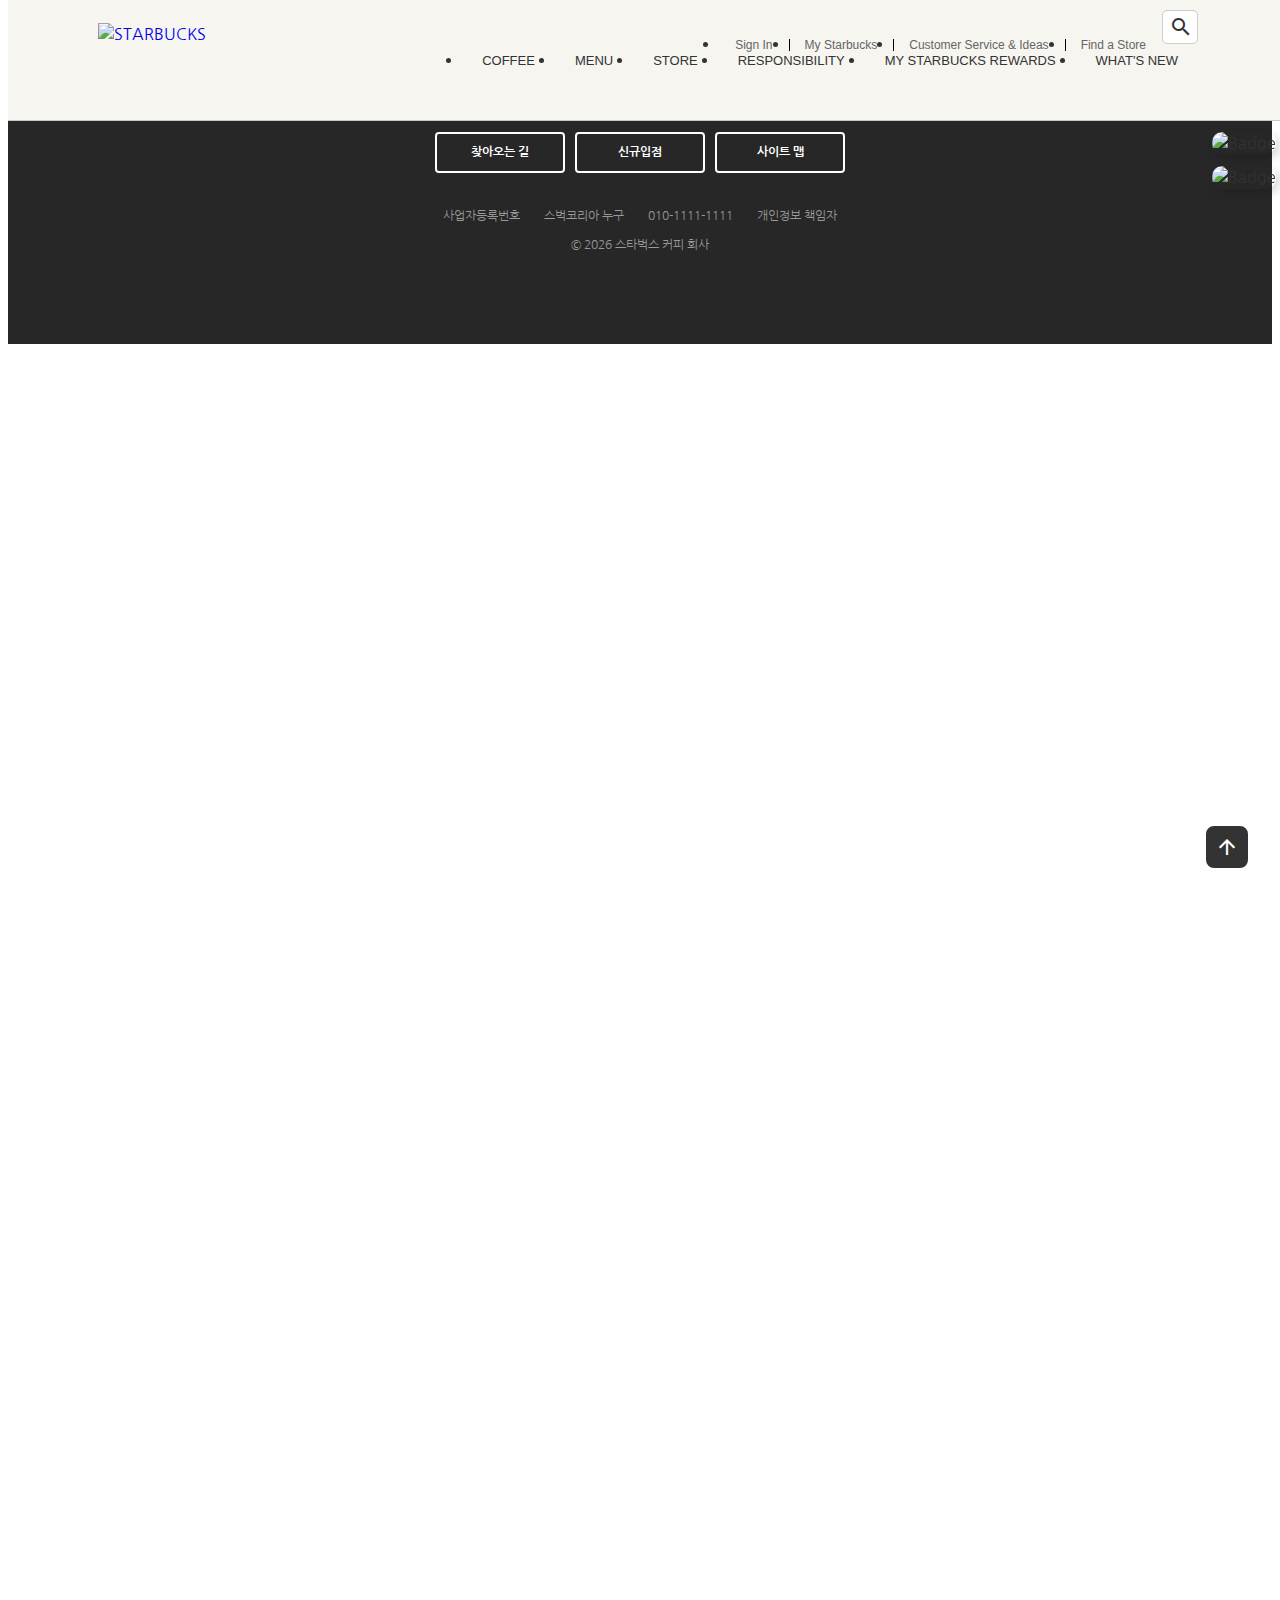
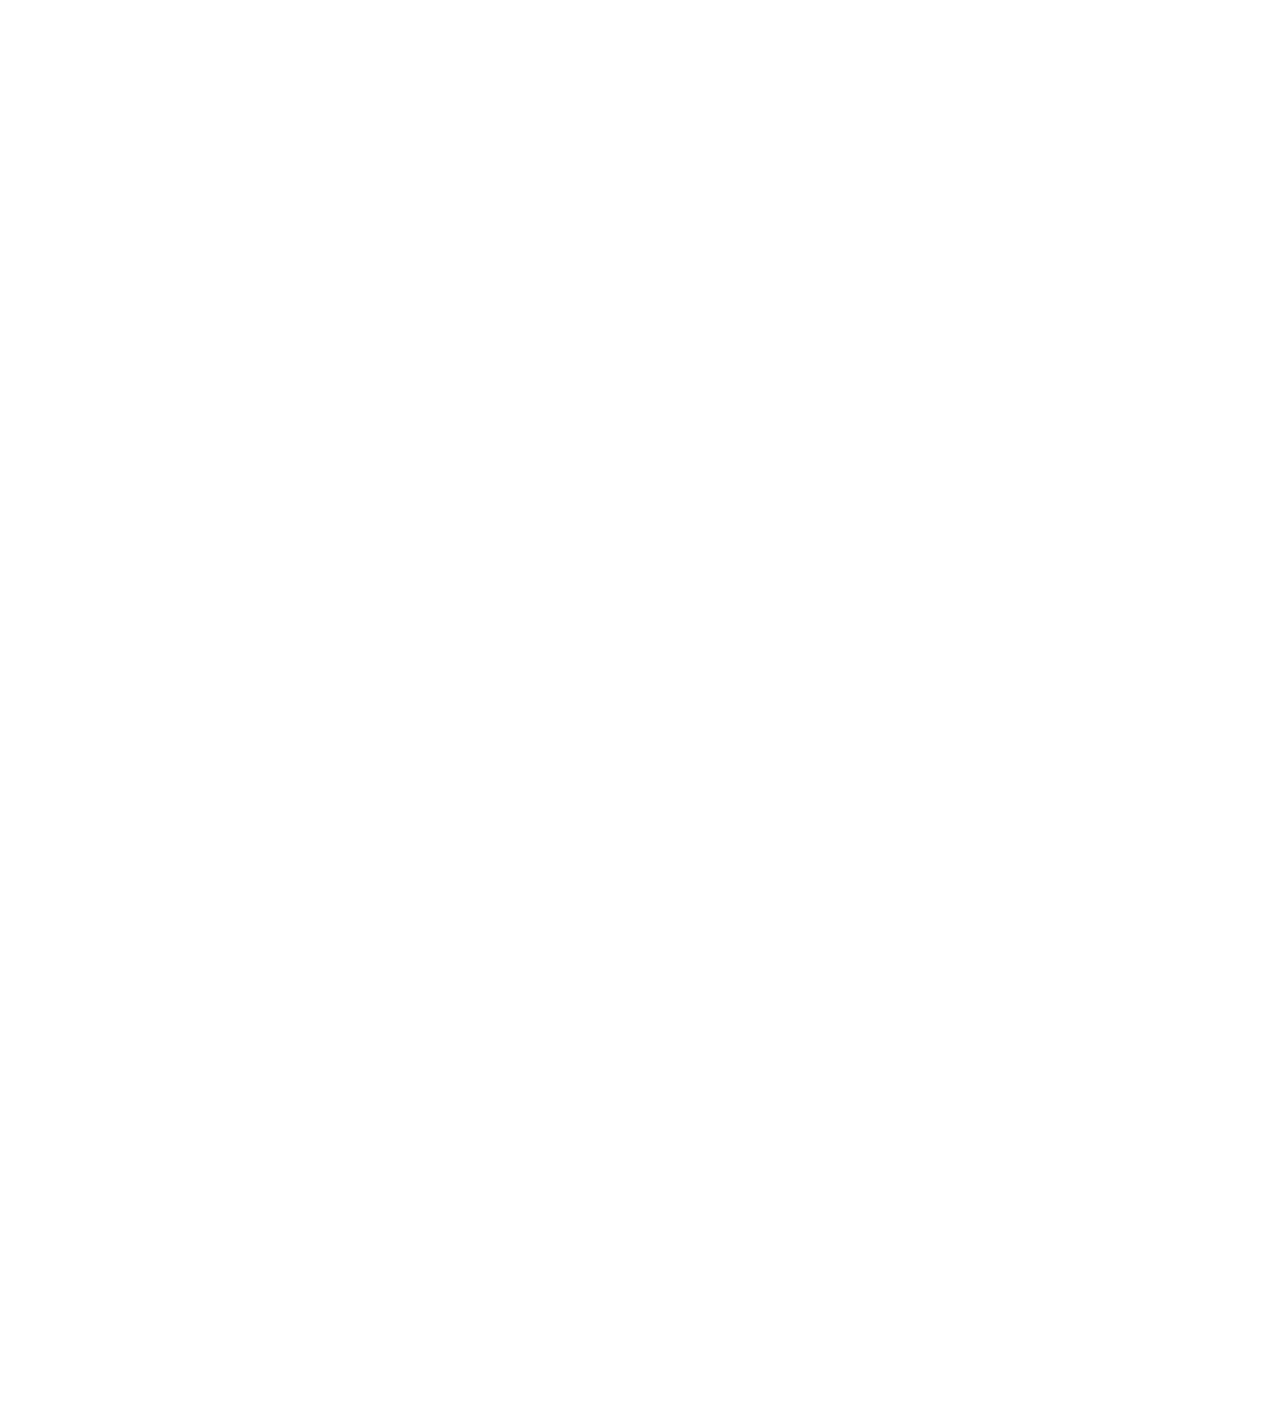
==== signin/index.html @ 5356be64 "공통 모듈 분리" ====
<!DOCTYPE html>
<html lang="ko">
<head>
    <meta charset="UTF-8" />
    <meta name="viewport" content="width=device-width, initial-scale=1.0" />

    <title>Starbucks Coffee Korea</title>

    <!--Open Graph-->
    <!--http://ogp.me/-->
    <meta property="og:type" content="website" />
    <meta property="og:site_name" content="Starbucks" />
    <meta property="og:title" content="Starbucks Coffee Korea" />
    <meta property="og:description" content="스타벅스는 세계에서 가장 큰 다국적 커피 전문점으로, 64개국에서 총 23,187개의 매점을 운영하고 있습니다." />
    <meta property="og:image" content="../images/starbucks_seo.jpg" />
    <meta property="og:url" content="https://starbucks.co.kr" />

    <!--Twitter Card-->
    <!--https://developer.twitter.com/en/docs/twitter-for-websites/cards/guides/getting-started-->
    <meta property="twitter:card" content="summary" />
    <meta property="twitter:site" content="Starbucks" />
    <meta property="twitter:title" content="Starbucks Coffee Korea" />
    <meta property="twitter:description" content="스타벅스는 세계에서 가장 큰 다국적 커피 전문점으로, 64개국에서 총 23,187개의 매점을 운영하고 있습니다." />
    <meta property="twitter:image" content="../images/starbucks_seo.jpg" />
    <meta property="twitter:url" content="https://starbucks.co.kr" />

    <!--파비콘-->
    <!--<link rel="shortcut icon" href="favicon.ico" />-->
    <link rel="icon" href="../favicon.png" />
    <!--브라우저 스타일 초기화-->
    <link rel="stylesheet" href="https://cdn.jsdelivr.net/npm/reset-css@5.0.1/reset.min.css" />
    <!--Google Fonts - 나눔고딕-->
    <link rel="preconnect" href="https://fonts.gstatic.com" />
    <link href="https://fonts.googleapis.com/css2?family=Nanum+Gothic:wght@400;700&display=swap" rel="stylesheet" />
    <!--Google Material Icons-->
    <link rel="stylesheet" href="https://fonts.googleapis.com/icon?family=Material+Icons" />

    <link rel="stylesheet" href="../css/common.css">
    <link rel="stylesheet" href="../css/main.css" />
    <!-- in HEAD -->



    <!-- 자바스크립트 라이브러리 -->
    <script defer src="../js/common.js"></script>
<!--    <script defer src="../js/main.js"></script>-->
</head>
<body>
<!-- HEADER-->
    <header>
        <div class="inner">
            <a href="/" class="logo">
                <img src="../images/starbucks_logo.png" alt="STARBUCKS">
            </a>
            <div class="sub-menu">
                <ul class="menu">
                    <!--                    회원가입 페이지로 이동-->
                    <li>
                        <a href="/signin/index.html">Sign In</a>
                    </li>
                    <li>
                        <a href="javascript:void(0)">My Starbucks</a>
                        <!--                        javascript:void(0) <- 아무 동작 하지않겠다. -->
                    </li>
                    <li>
                        <a href="javascript:void(0)">Customer Service & Ideas</a>
                        <!--                        javascript:void(0) <- 아무 동작 하지않겠다. -->
                    </li>
                    <li>
                        <a href="javascript:void(0)">Find a Store</a>
                        <!--                        javascript:void(0) <- 아무 동작 하지않겠다. -->
                    </li>
                </ul>
                <div class="search">
                    <input type="text" />
                    <div class="material-icons">search</div>
                </div>
            </div>
            <ul class="main-menu">
                <li class="item">
                    <div class="item__name">COFFEE</div>
                    <div class="item__contents">
                        <div class="contents__menu">
                            <ul class="inner">
                                <li>
                                    <h4>커피</h4>
                                    <ul>
                                        <li>스타벅스 원두</li>
                                        <li>스타벅스 비아</li>
                                        <li>스타벅스 오리가미</li>
                                    </ul>
                                </li>
                                <li>
                                    <h4>에스프레소 음료</h4>
                                    <ul>
                                        <li>도피오</li>
                                        <li>에스프레소 마키아또</li>
                                        <li>아메리카노</li>
                                        <li>마키아또</li>
                                        <li>카푸치노</li>
                                        <li>라떼</li>
                                        <li>모카</li>
                                        <li>리스트레또 비안코</li>
                                    </ul>
                                </li>
                                <li>
                                    <h4>커피 이야기</h4>
                                    <ul>
                                        <li>스타벅스 로스트 스팩트럼</li>
                                        <li>최상의 아라비카 원두</li>
                                        <li>한 잔의 커피가 완성되기까지</li>
                                        <li>클로버® 커피 추출 시스템</li>
                                    </ul>
                                </li>
                                <li>
                                    <h4>최상의 커피를 즐기는 법</h4>
                                    <ul>
                                        <li>커피 프레스</li>
                                        <li>푸어 오버</li>
                                        <li>아이스 푸어 오버</li>
                                        <li>커피 메이커</li>
                                        <li>리저브를 매장에서 다양하게 즐기는 법</li>
                                    </ul>
                                </li>
                            </ul>
                        </div>
                        <div class="contents__texture">
                            <div class="inner">
                                <h4>나와 어울리는 커피 찾기</h4>
                                <p>스타벅스가 여러분에게 어울리는 커피를 찾아드립니다.</p>
                                <h4>최상의 커피를 즐기는 법</h4>
                                <p>여러가지 방법을 통해 다양한 풍미의 커피를 즐겨보세요.</p>
                            </div>
                        </div>
                    </div>
                </li>
                <li class="item">
                    <div class="item__name">MENU</div>
                    <div class="item__contents">
                        <div class="contents__menu">
                            <ul class="inner">
                                <li>
                                    <h4>음료</h4>
                                    <ul>
                                        <li>콜드 브루</li>
                                        <li>브루드 커피</li>
                                        <li>에스프레소</li>
                                        <li>프라푸치노</li>
                                        <li>블렌디드 음료</li>
                                        <li>스타벅스 피지오</li>
                                        <li>티(티바나)</li>
                                        <li>기타 제조 음료</li>
                                        <li>스타벅스 주스(병음료)</li>
                                    </ul>
                                </li>
                                <li>
                                    <h4>푸드</h4>
                                    <ul>
                                        <li>베이커리</li>
                                        <li>케익</li>
                                        <li>샌드위치 & 샐러드</li>
                                        <li>따뜻한 푸드</li>
                                        <li>과일 & 요거트</li>
                                        <li>스낵 & 미니 디저트</li>
                                        <li>아이스크림</li>
                                    </ul>
                                </li>
                                <li>
                                    <h4>상품</h4>
                                    <ul>
                                        <li>머그</li>
                                        <li>글라스</li>
                                        <li>플라스틱 텀블러</li>
                                        <li>스테인리스 텀블러</li>
                                        <li>보온병</li>
                                        <li>액세서리</li>
                                        <li>커피 용품</li>
                                        <li>패키지 티(티바나)</li>
                                    </ul>
                                </li>
                                <li>
                                    <h4>카드</h4>
                                    <ul>
                                        <li>실물카드</li>
                                        <li>e-Gift 카드</li>
                                    </ul>
                                </li>
                                <li>
                                    <h4>메뉴 이야기</h4>
                                    <ul>
                                        <li>콜드 브루</li>
                                        <li>스타벅스 티바나</li>
                                    </ul>
                                </li>
                            </ul>
                        </div>
                        <div class="contents__texture">
                            <div class="inner">
                                <h4 class="new">스타벅스 티바나</h4>
                                <p>다양한 찻잎과 향신료 등 개성있는 재료로 새로운 맛과 향의 티를 선보입니다.</p>
                            </div>
                        </div>
                    </div>
                </li>
                <li class="item">
                    <div class="item__name">STORE</div>
                    <div class="item__contents">
                        <div class="contents__menu">
                            <ul class="inner">
                                <li>
                                    <h4>매장 찾기</h4>
                                    <ul>
                                        <li>퀵 검색</li>
                                        <li>지역 검색</li>
                                        <li>My 매장</li>
                                    </ul>
                                </li>
                                <li>
                                    <h4>매장 이야기</h4>
                                    <ul>
                                        <li>청담스타</li>
                                        <li>티바나 인스파이어드 매장</li>
                                        <li>파미에파크</li>
                                    </ul>
                                </li>
                            </ul>
                        </div>
                        <div class="contents__texture">
                            <div class="inner">
                                <h4>매장 찾기</h4>
                                <p>보다 빠르게 매장을 찾아보세요.</p>
                                <h4 class="new">청담스타</h4>
                                <p>스타벅스 1,000호점인 청담스타점을 만나보세요.</p>
                            </div>
                        </div>
                    </div>
                </li>
                <li class="item">
                    <div class="item__name">RESPONSIBILITY</div>
                    <div class="item__contents">
                        <div class="contents__menu">
                            <ul class="inner">
                                <li>
                                    <h4>지역 사회 참여 활동</h4>
                                    <ul>
                                        <li>회망배달 캠페인</li>
                                        <li>재능기부 카페 소식</li>
                                        <li>커뮤니티 스토어</li>
                                        <li>청년인재 양성</li>
                                        <li>우리 농산물 사랑 캠페인</li>
                                        <li>우리 문화 지키기</li>
                                    </ul>
                                </li>
                                <li>
                                    <h4>환경보호 활동</h4>
                                    <ul>
                                        <li>환경 발자국 줄이기</li>
                                        <li>일회용 컵 없는 매장</li>
                                        <li>커피 원두 재활용</li>
                                    </ul>
                                </li>
                                <li>
                                    <h4>윤리 구매</h4>
                                    <ul>
                                        <li>윤리적 원두 구매</li>
                                        <li>공정무역 인증</li>
                                        <li>커피 농가 지원 활동</li>
                                    </ul>
                                </li>
                                <li>
                                    <h4>글로벌 사회 공헌</h4>
                                    <ul>
                                        <li>윤리경영 보고서</li>
                                        <li>스타벅스 재단</li>
                                        <li>지구촌 봉사의 달</li>
                                    </ul>
                                </li>
                            </ul>
                        </div>
                        <div class="contents__texture">
                            <div class="inner">
                                <h4>커피원두 재활용</h4>
                                <p>스타벅스 커피 원두를 재활용 해보세요.</p>
                            </div>
                        </div>
                    </div>
                </li>
                <li class="item">
                    <div class="item__name">MY STARBUCKS REWARDS</div>
                    <div class="item__contents">
                        <div class="contents__menu">
                            <ul class="inner">
                                <li>
                                    <h4>마이 스타벅스 리워드</h4>
                                    <ul>
                                        <li>마이 스타벅스 리워드 소개</li>
                                        <li>등급 및 혜택</li>
                                        <li>스타벅스 별</li>
                                        <li>자주하는 질문</li>
                                    </ul>
                                </li>
                                <li>
                                    <h4>스타벅스 카드</h4>
                                    <ul>
                                        <li>스타벅스 카드 소개</li>
                                        <li>스타벅스 카드 갤러리</li>
                                        <li>등록 및 조회</li>
                                        <li>충전 및 이용안내</li>
                                        <li>분실신고/환불신청</li>
                                        <li>자주하는 질문</li>
                                    </ul>
                                </li>
                                <li>
                                    <h4>스타벅스 카드 e-Gift</h4>
                                    <ul>
                                        <li>스타벅스 카드 e-Gift 소개</li>
                                        <li>이용안내</li>
                                        <li>선물하기</li>
                                        <li>자주하는 질문</li>
                                    </ul>
                                </li>
                            </ul>
                        </div>
                        <div class="contents__texture">
                            <div class="inner">
                                <h4>스타벅스 카드 등록하기</h4>
                                <p>카드 등록 후 리워드 서비스를 누리고 사용내역도 조회해보세요.</p>
                            </div>
                        </div>
                    </div>
                </li>
                <li class="item">
                    <div class="item__name">WHAT'S NEW</div>
                    <div class="item__contents">
                        <div class="contents__menu">
                            <ul class="inner">
                                <li>
                                    <h4>프로모션 & 이벤트</h4>
                                    <ul>
                                        <li>전체</li>
                                        <li>스타벅스 카드</li>
                                        <li>마이 스타벅스 리워드</li>
                                        <li>온라인</li>
                                        <li>2017 스타벅스 플래너</li>
                                    </ul>
                                </li>
                                <li>
                                    <h4>새소식</h4>
                                    <ul>
                                        <li>전체</li>
                                        <li>상품 출시</li>
                                        <li>스타벅스의 문화</li>
                                        <li>스타벅스 사회공헌</li>
                                        <li>스타벅스 카드출시</li>
                                    </ul>
                                </li>
                                <li>
                                    <h4>매장별 이벤트</h4>
                                    <ul>
                                        <li>일반 매장</li>
                                        <li>신규 매장</li>
                                    </ul>
                                </li>
                            </ul>
                        </div>
                        <div class="contents__texture">
                            <div class="inner">
                                <h4>매장별 이벤트</h4>
                                <p>스타벅스의 매장 이벤트 정보를 확인 하실 수 있습니다.</p>
                                <h4>소셜 스타벅스</h4>
                                <p>다양한 스타벅스 SNS 채널을 통해 스타벅스를 만나보세요!</p>
                            </div>
                        </div>
                    </div>
                </li>
            </ul>
        </div>

        <div class="badges">
            <div class="badge">
                <img src="../images/badge1.jpg" alt="Badge" />
            </div>
            <div class="badge">
                <img src="../images/badge2.jpg" alt="Badge" />
            </div>
        </div>
    </header>

    <!--    <div class="header"></div>  // header 기능-->
    <section class="signin">

    </section>

    <!-- FOOTER -->
    <footer>
        <div class="inner">
            <ul class="menu">
                <li><a href="javascript:void(0)" class="green">개인정보처리방침</a></li>
                <li><a href="javascript:void(0)">영상정보처리기기</a></li>
                <li><a href="javascript:void(0)">홈피</a></li>
                <li><a href="javascript:void(0)">위치정보</a></li>
                <li><a href="javascript:void(0)">스벅카드이용</a></li>
                <li><a href="javascript:void(0)">윤리경영</a></li>
            </ul>

            <div class="btn-group">
                <a href="javascript:void(0)" class="btn btn--white">찾아오는 길</a>
                <a href="javascript:void(0)" class="btn btn--white">신규입점</a>
                <a href="javascript:void(0)" class="btn btn--white">사이트 맵</a>
            </div>

            <div class="info">
                <span>사업자등록번호</span>
                <span>스벅코리아 누구</span>
                <span>010-1111-1111</span>
                <span>개인정보 책임자</span>
            </div>

            <p class="copyright">
                &copy; <span class="this-year"></span> 스타벅스 커피 회사
            </p>
            <img src="../images/starbucks_logo_only_text.png" alt="" class="logo" />
        </div>
    </footer>

    <div id="to-top">
        <div class="material-icons">arrow_upward</div>
    </div>
</body>
</html>
---- css/common.css ----
/* COMMON */
body{
    /*글자의 색상*/
    color: #333333;
    /*글자 크기*/
    font-size: 16px;
    /*글자의 굵기*/
    font-weight: 400;
    /*줄의 간격*/
    line-height: 1.4;
    font-family: 'Nanum Gothic', sans-serif;
    height: 3000px;
}

img{
    display: block; /* 이미지를 글자가 아닌 블록으로 처리하겠다 */
}

a {
    /* a태그에 밑줄 제거 */
    text-decoration: none;
}
.inner {
    width: 1100px;
    margin: 0 auto;
    position: relative;
}

.btn{
    width: 130px;
    padding: 10px;
    border: 2px solid #333;
    border-radius: 4px;
    color: #333;
    font-size: 16px;
    font-weight: 700;
    text-align: center;
    cursor: pointer;
    box-sizing: border-box;
    display: block;
    transition: .4s;
}

.btn:hover {
    background-color: #333;
    color: #fff;
}

.btn.btn--reverse {
    background-color: #333;
    color: #fff;
}

.btn.btn--reverse:hover {
    background-color: transparent;
    color: #333;
}
.btn.btn--brown {
    color: #592B18;
    border-color: #592B18;
}
.btn.btn--brown:hover {
    color: #FFF;
    background-color: #592B18;
}
.btn.btn--gold {
    color: #D9AA8A;
    border-color: #D9AA8A;
}
.btn.btn--gold:hover {
    color: #FFF;
    background-color: #D9AA8A;
}
.btn.btn--white {
    color: #FFF;
    border-color: #FFF;
}
.btn.btn--white:hover {
    color: #333;
    background-color: #FFF;
}

.back-to-position {
    opacity: 0;
    transition: 1s;
}

.back-to-position.to-right {
    transform: translateX(-150px);
}

.back-to-position.to-left {
    transform: translateX(150px);
}

.show .back-to-position {
    opacity: 1;
    transform: translateX(0);
}

.show .back-to-position.delay-0{
    transition-delay: 0s;
}
.show .back-to-position.delay-1{
    transition-delay: .3s;
}
.show .back-to-position.delay-2{
    transition-delay: .6s;
}
.show .back-to-position.delay-3{
    transition-delay: .9s;
}

/* 포지션 값이 fixed와 absolute로 부여되어 있는 요소는
가로 너비가 최소한으로 줄어들려고 시도를 하더라 */
/* HEADER */
header{
    width: 100%;
    /*position: relative;*/
    /*헤더의 배경은 파랑*/
    background-color: #f6f5f0;
    border-bottom: 1px solid #c8c8c8;
    position: fixed;
    top: 0;
    z-index: 9;
}

header > .inner{
    /*헤더의 이너클래스 부분 굵기 1100px*/
    /*width: 1100px;*/

    /* 높이 */
    height: 120px;

    /* 이너 클래스의 가운데 정렬을 위해 좌우 마진을 자동으로 설정 */
    /*margin: 0 auto;*/

    /* 배경색 */
    /*background-color: orange;*/

    /* 위치를 상대적으로 설정 */
    /*position: relative;*/
}

header .logo{
    /* 로고의 높이 */
    height: 75px;
    /* 절대 위치로 설정 */
    position: absolute;
    /* 상단 여백을 0으로 설적 */
    top: 0;
    /* 하단 여백 */
    bottom: 0;
    /* 왼쪽 여백 */
    left: 0;
    /* 자동 마진을 설정하여 수평 가운데 정렬 */
    margin: auto;
    /* 로고를 보이지 않도록 : display: none; */
    /*display: none;*/

}

header .sub-menu {
    position: absolute;
    top:10px;
    right: 0;
    display: flex;
}

header .sub-menu ul.menu {
    /* Arial 폰트가 있으면 적용 없으면 고딕체 계열에서 선택 적용*/
    font-family: Arial, sans-serif;
    /* 메뉴목록 수평 정렬 */
    display: flex;
}

header .sub-menu ul.menu li{
    position: relative;
}
/* 가상 요소 선택자 */
header .sub-menu ul.menu li::before{
    /*    가상의 요소 만듬 선택메뉴 사이의 구분 선 */
    content: "";
    display: block;
    width: 1px;
    height: 12px;
    background-color: #000;
    position: absolute;
    top: 0;
    bottom: 0;
    margin: auto;
}

/*가상 클래스 선택자 추가*/
/* 여러 li 태그들 중에 첫번째 li태그의 가상 요소
선택자 before 부분을 어떻게 처리 할지 */
header .sub-menu ul.menu li:first-child::before{
    /* signin 왼쪽에 구분선이 안보이도록 만들기 */
    display: none;
}

header .sub-menu ul.menu li a{
    font-size: 12px;
    padding: 11px 16px;
    /* a태그르 블록으로 인식 */
    display: block;
    color: #656565;
}
/* a태그에 마우스를 올릴시 어떻게 처리하겠다. */
header .sub-menu ul.menu li a:hover{
    color: #000;
}

header .sub-menu .search {
    /* 범위 확인 */
    /*background-color: red;*/
    height: 34px;
    position: relative;
}

/* 헤더의 서브 메뉴 내 검색 요소에 대한 CSS 스타일 */

/* 검색 입력 필드의 기본 스타일 */
header .sub-menu .search input {
    width: 36px; /* 입력 필드의 초기 너비 */
    height: 34px; /* 입력 필드의 높이 */
    padding: 4px 10px; /* 입력 필드 내부의 여백 */
    border: 1px solid #ccc; /* 테두리 스타일 */
    box-sizing: border-box; /* 패딩과 테두리를 너비에 포함하기 위한 상자 크기 설정 */
    border-radius: 5px; /* 둥근 모서리를 위한 테두리 반지름 */
    outline: none; /* 포커스 시 아웃라인 제거 */
    background-color: #fff; /* 입력 필드의 배경색 */
    color: #777; /* 텍스트 색상 */
    font-size: 12px; /* 글꼴 크기 */
    transition: width .4s; /* 너비 변경을 위한 전환 효과 */
}

/* 입력 필드가 포커스된 상태일 때의 스타일 */
header .sub-menu .search input:focus {
    width: 190px; /* 포커스 시 입력 필드의 확장된 너비 */
    border-color: #669900; /* 포커스 시 테두리 색상 */
}

/* 검색 요소 내의 자료 아이콘에 대한 스타일 */
header .sub-menu .search .material-icons {
    height: 24px; /* 자료 아이콘의 높이 */
    position: absolute; /* 위치 지정 */
    top: 0; /* 아이콘을 수직으로 정렬 */
    bottom: 0;
    right: 5px; /* 오른쪽에 약간의 여백을 두고 아이콘을 정렬 */
    margin: auto; /* 아이콘을 수직으로 가운데 정렬 */
    transition: .4s; /* 투명도 변경을 위한 전환 효과 */
}

/* 검색 필드가 포커스된 상태일 때 자료 아이콘에 대한 스타일 */
header .sub-menu .search.focused .material-icons {
    opacity: 0; /* 검색 필드가 포커스된 경우 아이콘 숨김 */
}

header .main-menu {
    position: absolute;
    bottom: 0;
    right: 0;
    z-index: 1;
    display: flex; /* 메인 메뉴 수평으로 맞추기 */
}

header .main-menu .item {

}

header .main-menu .item .item__name {
    padding: 10px 20px 34px 20px;
    font-family: Arial, sans-serif;
    font-size: 13px;
}

header .main-menu .item:hover .item__name {
    background-color: #2c2a29;
    color: #669900;
    border-radius: 6px 6px 0 0;
}

header .main-menu .item .item__contents {
    width: 100%;
    position: fixed;
    left: 0;
    display: none;
}

header .main-menu .item:hover .item__contents {
    display: block;
}

header .main-menu .item .item__contents .contents__menu {
    background-color: #2c2a29;
}

header .main-menu .item .item__contents .contents__menu > ul {
    display: flex;
    padding: 20px 0;
}

header .main-menu .item .item__contents .contents__menu > ul  > li{
    width: 220px;
}

header .main-menu .item .item__contents .contents__menu > ul  > li h4{
    padding: 3px 0 12px 0;
    font-size: 14px;
    color: #ffffff;
}

header .main-menu .item .item__contents .contents__menu > ul  > li ul li{
    padding: 5px 0;
    font-size: 12px;
    color: #999;
    cursor: pointer;
}

header .main-menu .item .item__contents .contents__menu > ul  > li ul li:hover{
    color: #669900;
}

header .main-menu .item .item__contents .contents__texture {
    padding: 26px 0;
    font-size: 12px;
    background-image: url("../images/main_menu_pattern.jpg");
}

header .main-menu .item .item__contents .contents__texture h4{
    color: #999999;
    font-weight: 700;
}
header .main-menu .item .item__contents .contents__texture p{
    color: #669900;
    margin: 4px 0 14px;
}

header .badges {
    position: absolute;
    top: 132px;
    right: 12px;
}

header .badges .badge {
    border-radius: 10px;
    overflow: hidden;
    margin-bottom: 12px;
    box-shadow: 4px 4px 10px rgba(0,0,0,.15);
    cursor: pointer;
}

/* FOOTER */
footer {
    background-color: #272727;
    border-top: 1px solid #333;
}

footer .inner {
    padding: 40px 0 60px 0;
}

footer .menu {
    display: flex;
    justify-content: center;
}

footer .menu li {
    position: relative;
}

footer .menu li::before{
    content: "";
    width: 3px;
    height: 3px;
    background-color: #555;
    position: absolute;
    top: 0;
    bottom: 0;
    right: -1px;
    margin: auto;
}

footer .menu li:last-child::before{
    display: none;
}

footer .menu li a {
    color: #ccc;
    font-size: 12px;
    font-weight: 700;
    padding: 15px;
    display: block;
}

footer .menu li a.green {
    color: #669900;
}

footer .btn-group {
    margin-top: 20px;
    display: flex;
    justify-content: center;
}

footer .btn-group .btn {
    font-size: 12px;
    margin-right: 10px;
}

footer .btn-group .btn:last-child {
    margin-right: 0;
}

footer .info {
    margin-top: 30px;
    text-align: center;
}

footer .info span {
    margin-right: 20px;
    color: #999;
    font-size: 12px;
}

footer .info span:last-child {
    margin-right: 0;
}

footer .copyright {
    color: #999;
    font-size: 12px;
    text-align: center;
    margin-top: 12px;
}
footer .logo {
    margin: 30px auto 0;
}
---- css/main.css ----
/* VISUAL */
.visual {
    /* 헤더의 높이 값 */
    margin-top: 120px;
    background-image: url("../images/visual_bg.jpg");
    background-position: center;
}

.visual .inner {
    height: 646px;
}

.visual .title {
    position: absolute;
    top: 88px;
    left: -10px;
}

.visual .title .btn {
    position: absolute;
    top: 259px;
    left: 173px;
}

.visual .cup1.image {
    position: absolute;
    bottom: 0;
    right: -47px;
}

.visual .cup1.text {
    position: absolute;
    top: 38px;
    right: 171px;
}

.visual .cup2.image {
    position: absolute;
    bottom: 0;
    right: 162px;
}

.visual .cup2.text {
    position: absolute;
    top: 321px;
    right: 416px;
}

.visual .spoon {
    position: absolute;
    bottom: 0;
    left: 275px;
}

.visual .fade-in {
    opacity: 0;
}

/* NOTICE */
.notice {

}

.notice .notice-line{
    position: relative;
}

.notice .notice-line .bg-left{
    position: absolute;
    top: 0;
    left: 0;
    width: 50%;
    height: 100%;
    background-color: #333;
}

.notice .notice-line .bg-right{
    position: absolute;
    top: 0;
    right: 0;
    width: 50%;
    height: 100%;
    background-color: #f6f5ef;
}

.notice .notice-line .inner{
    height: 62px;
    /*border: 2px solid red;*/
    display: flex;
}

.notice .notice-line .inner__left{
    width: 60%;
    height: 100%;
    background-color: #333;
    display: flex;
    align-items: center;
}

.notice .notice-line .inner__left h2{
    color: #fff;
    font-size: 17px;
    font-weight: 700;
    margin-right: 20px;
}

.notice .notice-line .inner__left .swiper-container{
    height: 62px;
    /*background-color: orange;*/
    flex-grow: 1;
}

.notice .notice-line .inner__left .swiper-slide{
    height: 62px;
    display: flex;
    align-items: center;
}

.notice .notice-line .inner__left .swiper-slide a{
    color: #ffffff;
}

.notice .notice-line .inner__left .notice-line__more{
    width: 62px;
    height: 62px;
    display: flex;
    justify-content: center;
    align-items: center;
}

.notice .notice-line .inner__left .notice-line__more .material-icons{
    color: #fff;
    font-size: 30px;
}

.notice .notice-line .inner__right{
    width: 40%;
    height: 100%;
    display: flex;
    justify-content: flex-end;
    align-items: center;
}

.notice .notice-line .inner__right h2{
    font-size: 17px;
    font-weight: 700;
}

.notice .notice-line .inner__right .toggle-promotion{
    width: 62px;
    height: 62px;
    cursor: pointer;
    display: flex;
    justify-content: center;
    align-items: center;
}

.notice .notice-line .inner__right .toggle-promotion .material-icons{
    font-size: 30px;
}

.notice .promotion {
    /*width: auto;*/
    height: 693px;
    background-color: #f6f5ef;
    position: relative;
    transition: height .4s;
    overflow: hidden;
}

.notice .promotion.hide{
    height: 0;
}

.notice .promotion .swiper-container {
    /* 819px 슬라이드 3개와 그 사이 여백 10px씩 = 2477px */
    width: calc(819px * 3 + 20px);
    height: 553px;
    position: absolute;
    top: 40px;
    left: 50%;
    margin-left: calc((819px * 3 + 20px) / -2);
}
.notice .promotion .swiper-slide {
    opacity: .5;
    transition: opacity 1s;
    position: relative;
}

.notice .promotion .swiper-slide-active {
    opacity: 1;
}

.notice .promotion .swiper-slide .btn {
    position: absolute;
    bottom: 0;
    left: 0;
    right: 0;
    margin: auto;
}

.notice .promotion .swiper-pagination {
    bottom: 40px;
    left: 0;
    right: 0;
}

.notice .promotion .swiper-pagination .swiper-pagination-bullet{
    background-color: transparent;
    background-image: url("../images/promotion_slide_pager.png");
    width: 12px;
    height: 12px;
    margin-right: 6px;
    outline: none;
}

.notice .promotion .swiper-pagination .swiper-pagination-bullet:last-child{
    margin-right: 0;
}

.notice .promotion .swiper-pagination .swiper-pagination-bullet-active{
    background-image: url("../images/promotion_slide_pager_on.png");
}

.notice .promotion .swiper-prev,
.notice .promotion .swiper-next {
    width: 42px;
    height: 42px;
    border: 2px solid #333333;
    border-radius: 50%;
    position: absolute;
    top: 300px;
    z-index: 1;
    cursor: pointer;
    outline: none;
    display: flex;
    justify-content: center;
    align-items: center;
    transition: .4s;
}

.notice .promotion .swiper-prev {
    left: 50%;
    margin-left: -480px;
}

.notice .promotion .swiper-next {
    right: 50%;
    margin-right: -480px;
}

.notice .promotion .swiper-prev:hover,
.notice .promotion .swiper-next:hover {
    background-color: #333333;
    color: #fff;
}

/* REWARDS */
.rewards {
    position: relative;
}

.rewards .bg-left {
    width: 50%;
    height: 100%;
    background-color: #272727;
    position: absolute;
    top: 0;
    left: 0;
}

.rewards .bg-right {
    width: 50%;
    height: 100%;
    background-color: #d5c798;
    position: absolute;
    top: 0;
    right: 0;
}

.rewards .inner {
    background-image: url("../images/rewards.jpg");
    height: 241px;
}

.rewards .btn-group {
    position: absolute;
    bottom: 24px;
    right: 0;
    width: 250px;
    display: flex;
    flex-wrap: wrap;
}

.rewards .btn-group .btn.sign-up {
    margin-right: 10px;
}

.rewards .btn-group .btn.sign-in {
    width: 110px;
}

.rewards .btn-group .btn.gift {
    margin-top: 10px;
    flex-grow: 1;
}

/* YOUTUBE VIDEO */
.youtube {
    position: relative;
    height: 700px;
    background-color: #333333;
    overflow: hidden;
}

.youtube__area{
    width: 1920px;
    background-color: orange;
    position: absolute;
    left: 50%;
    margin-left: calc(1920px / -2);
    top: 50%;
    margin-top: calc(1920px * 9 / 16 / -2);
}

.youtube__area::before{
    content: "";
    display: block;
    width: 100%;
    height: 0;
    padding-top: 56.25%;
}

.youtube__cover {
    background-image: url("../images/video_cover_pattern.png");
    background-color: rgba(0,0,0,.3);
    position: absolute;
    top: 0;
    left: 0;
    width: 100%;
    height: 100%;
}

#player {
    width: 100%;
    height: 100%;
    position: absolute;
    top: 0;
    left: 0;
}

.youtube .inner {
    height: 700px;
}

.youtube .floating1 {
    position: absolute;
    top: 50px;
    left: 0;
}

.youtube .floating2 {
    position: absolute;
    top: 350px;
    left: 150px;
}

/* SEASON PRODUCT */
.season-product {
    background-image: url("../images/season_product_bg.jpg");
}

.season-product .inner {
    height: 400px;
}

.season-product .floating3 {
    position: absolute;
    bottom: 200px;
    right: 0;
}

.season-product .text-group {
    position: absolute;
    top: 110px;
    right: 100px;
}

.season-product .text-group .title {
    margin-bottom: 10px;
}

.season-product .text-group .description {
    margin-bottom: 15px;
}

.season-product .text-group .more {

}

/* RESERVE COFFEE */
.reserve-coffee {
    background-image: url("../images/reserve_bg.jpg");
}

.reserve-coffee .inner {
    height: 400px;
}

.reserve-coffee .reserve-logo {
    position: absolute;
    top: 110px;
    left: 0;
}

.reserve-coffee .text-group {
    position: absolute;
    top: 124px;
    left: 208px;
}

.reserve-coffee .product {
    position: absolute;
    top: 0;
    right: 0;
}

/* PICK YOUR FAVORITE */
.pick-your-favorite {
    background-image: url("../images/favorite_bg.jpg");
    background-repeat: no-repeat;
    background-position: center;
    background-attachment: fixed;
    background-size: cover;
}

.pick-your-favorite .inner {
    padding: 110px 0;
}

.pick-your-favorite .text-group{
    margin-left: 100px;
    width: 362px;
    display: flex;
    flex-wrap: wrap;
    justify-content: flex-end;
}

.pick-your-favorite .text-group .title {
    margin-bottom: 40px;
}

.pick-your-favorite .text-group .description {
    margin-bottom: 40px;
}

/* RESERVE STORE */
.reserve-store {
    background-image: url("../images/reserve_store_bg.jpg");
    background-repeat: no-repeat;
    background-position: center;
    background-attachment: fixed;
    background-size: cover;
}

.reserve-store .inner {
    height: 600px;
    display: flex;
    justify-content: center;
    align-items: center;
}

.reserve-store .medal {
    width: 334px;
    height: 334px;
    perspective: 600px;
}

.reserve-store .medal .front,
.reserve-store .medal .back {
    width: 334px;
    height: 334px;
    backface-visibility: hidden;
    transition: 1s;
}

.reserve-store .medal .front {
    position: absolute;
    transform: rotateY(0deg);
}

.reserve-store .medal:hover .front {
    transform: rotateY(180deg);
}

.reserve-store .medal .back {
    transform: rotateY(-180deg);
}

.reserve-store .medal:hover .back {
    transform: rotateY(0deg);
}

.reserve-store .medal .back .btn {
    position: absolute;
    top: 240px;
    left: 0;
    right: 0;
    margin: auto;
}

/* FIND STORE */
.find-store {
    background-image: url("../images/find_store_bg.jpg");
}
.find-store .inner {
    height: 400px;
}
.find-store .texture1 {
    position: absolute;
    top: 0;
    left: 400px;
}
.find-store .texture2 {
    position: absolute;
    bottom: 0;
    right: 0;
}

.find-store .picture {
    border-radius: 50%;
    box-shadow: 2px 2px 8px rgba(0,0,0,.5);
    position: absolute;
}

.find-store .picture1 {
    top: -60px;
    left: 0;
}

.find-store .picture2 {
    top: 150px;
    left: 250px;
}

.find-store .text-group {
    position: absolute;
    top: 120px;
    left: 550px;
}

.find-store .text-group .title {
    margin-bottom: 20px;
}

.find-store .text-group .description {
    margin-bottom: 20px;
}

/*AWARDS*/
.awards {
    background-color: #272727;
}
.awards .inner {
    padding: 40px 0;
}
.awards .swiper-container {
    width: 100%;
    height: 40px;
}
.awards .swiper-prev,
.awards .swiper-next {
    width: 42px;
    height: 42px;
    border: 2px solid #fff;
    border-radius: 50%;
    outline: none;
    color: #fff;
    opacity: .3;
    cursor: pointer;
    display: flex;
    justify-content: center;
    align-items: center;
    position: absolute;
    top: 0;
    bottom: 0;
    margin: auto;

}

.awards .swiper-prev {
    left: -100px;
}
.awards .swiper-next {
    right: -100px;
}

.awards .swiper-prev:hover,
.awards .swiper-next:hover {
    background-color: #fff;
    color: #333;
}

#to-top {
    width: 42px;
    height: 42px;
    background-color: #333;
    color: #fff;
    border: 2px solid #fff;
    border-radius: 10px;
    cursor: pointer;
    display: flex;
    justify-content: center;
    align-items: center;
    position: fixed;
    bottom: 30px;
    right: 30px;
    z-index: 9;
}
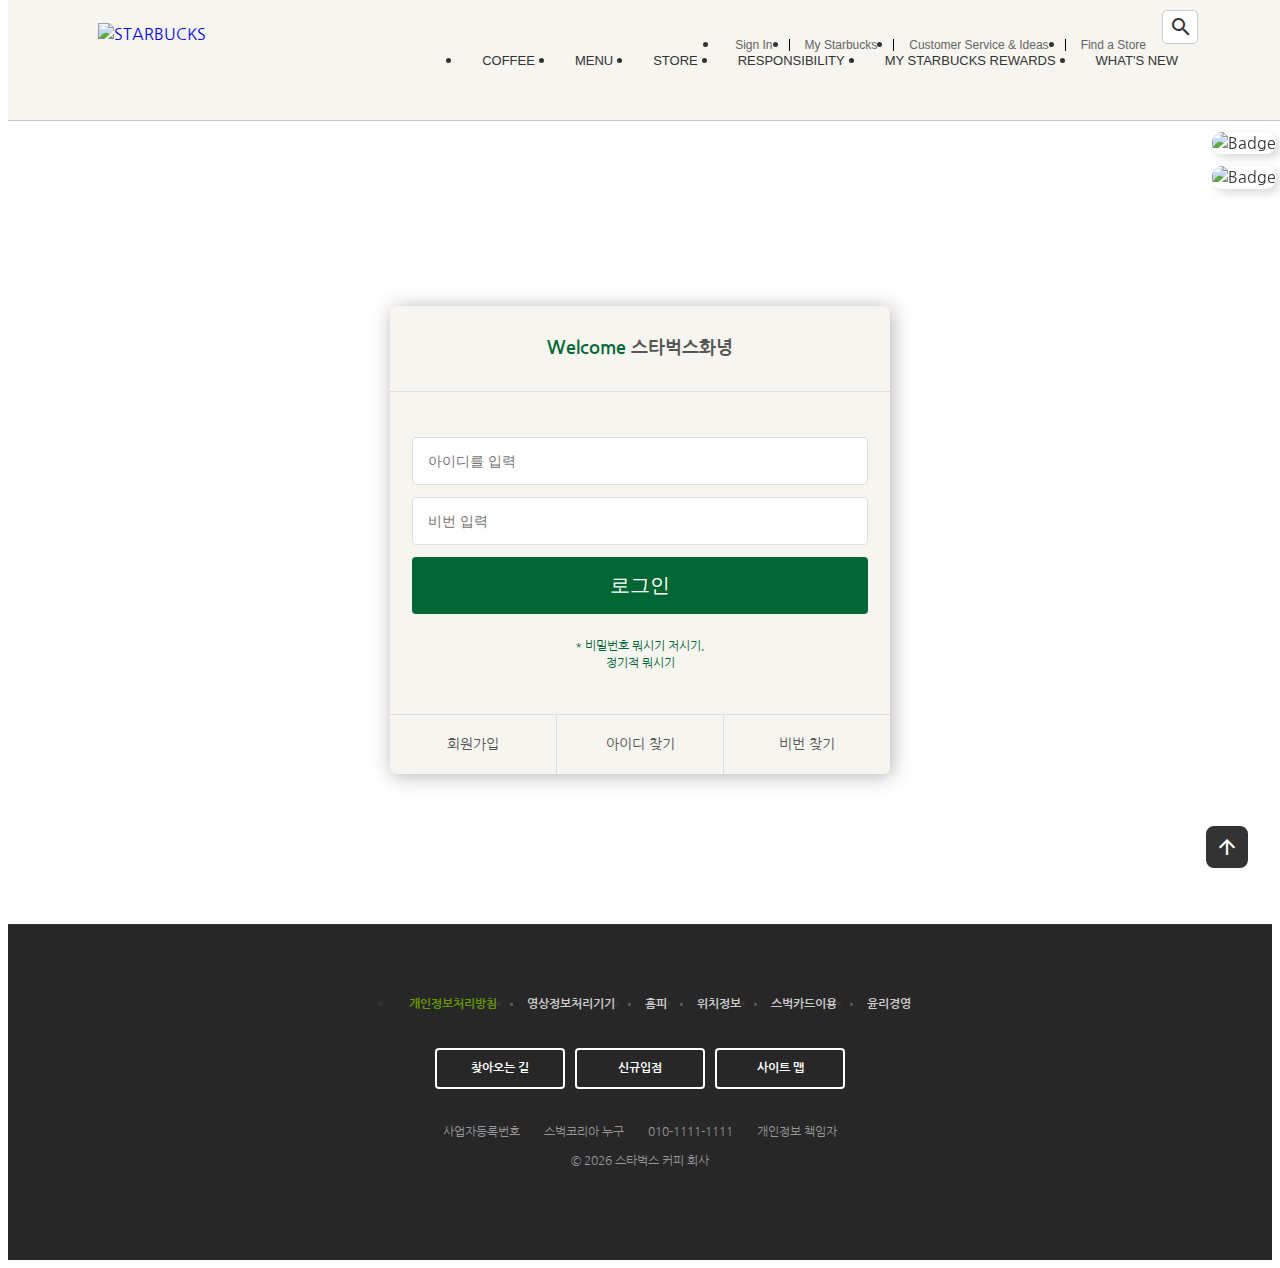
==== commit 217c7ec9: "Merge pull request #28 from Kwak1999/signin" ====
--- a/signin/index.html
+++ b/signin/index.html
@@ -35,7 +35,8 @@
     <!--Google Material Icons-->
     <link rel="stylesheet" href="https://fonts.googleapis.com/icon?family=Material+Icons" />
 
-    <link rel="stylesheet" href="../css/common.css">
+    <link rel="stylesheet" href="../css/common.css" />
+    <link rel="stylesheet" href="../css/signin.css" />
     <link rel="stylesheet" href="../css/main.css" />
     <!-- in HEAD -->
 
@@ -388,7 +389,26 @@
 
     <!--    <div class="header"></div>  // header 기능-->
     <section class="signin">
-
+        <h1>로그인</h1>
+        <div class="signin_card">
+            <h2>
+                <strong>Welcome</strong> 스타벅스화녕
+            </h2>
+            <form>
+                <input type="text" placeholder="아이디를 입력" />
+                <input type="password" placeholder="비번 입력" />
+                <input type="submit" value="로그인" />
+                <p>
+                    * 비밀번호 뭐시기 저시기, <br />
+                    정기적 뭐시기
+                </p>
+            </form>
+            <div class="actions">
+                <a href="javascript:void(0)">회원가입</a>
+                <a href="javascript:void(0)">아이디 찾기</a>
+                <a href="javascript:void(0)">비번 찾기</a>
+            </div>
+        </div>
     </section>
 
     <!-- FOOTER -->
--- a/css/common.css
+++ b/css/common.css
@@ -9,7 +9,7 @@
     /*줄의 간격*/
     line-height: 1.4;
     font-family: 'Nanum Gothic', sans-serif;
-    height: 3000px;
+    /*height: 3000px;*/
 }
 
 img{
--- a/css/signin.css
+++ b/css/signin.css
@@ -0,0 +1,89 @@
+.signin{
+    margin-top: 120px;
+    padding: 100px 0 150px;
+    background-image: url("../images/signin_bg.jpg");
+    background-repeat: no-repeat;
+    background-position: center;
+    background-attachment: fixed;
+    background-size: cover;
+}
+
+.signin h1 {
+    color: #fff;
+    font-size: 30px;
+    font-weight: 700;
+    text-align: center;
+    margin-bottom: 24px;
+}
+
+.signin_card {
+    width: 500px;
+    margin: 0 auto;
+    border-radius: 6px;
+    background-color: #F6F5F0;
+    box-shadow: 2px 2px 20px rgba(0,0,0,.3);
+    color: #555;
+}
+
+.signin_card h2 {
+    padding: 30px;
+    font-size: 18px;
+    text-align: center;
+    border-bottom: 1px solid #ddd;
+}
+.signin_card h2 strong {
+    font-weight: 700;
+    color: #006633;
+}
+
+.signin_card form {
+    padding: 30px 22px;
+}
+
+.signin_card form input {
+    width: 100%;
+    margin-bottom: 12px;
+    padding: 15px;
+    border: 1px solid #ddd;
+    border-radius: 4px;
+    outline: none;
+    box-sizing: border-box;
+    font-size: 14px;
+}
+
+.signin_card form [type="submit"] {
+    background-color: #006633;
+    border: none;
+    color: #fff;
+    font-size: 20px;
+    cursor: pointer;
+}
+
+.signin_card form p {
+    font-size: 12px;
+    color: #006633;
+    text-align: center;
+}
+
+.signin_card .actions {
+    display: flex;
+    border-top: 1px solid #ddd;
+}
+
+.signin_card .actions a {
+    flex-grow: 1;
+    flex-basis: 0;
+    text-align: center;
+    padding: 20px;
+    color: #555;
+    font-size: 14px;
+    border-right: 1px solid #ddd;
+}
+
+.signin_card .actions a:last-child {
+    border-right: none;
+}
+
+.signin_card .actions a:hover {
+    text-decoration: underline;
+}